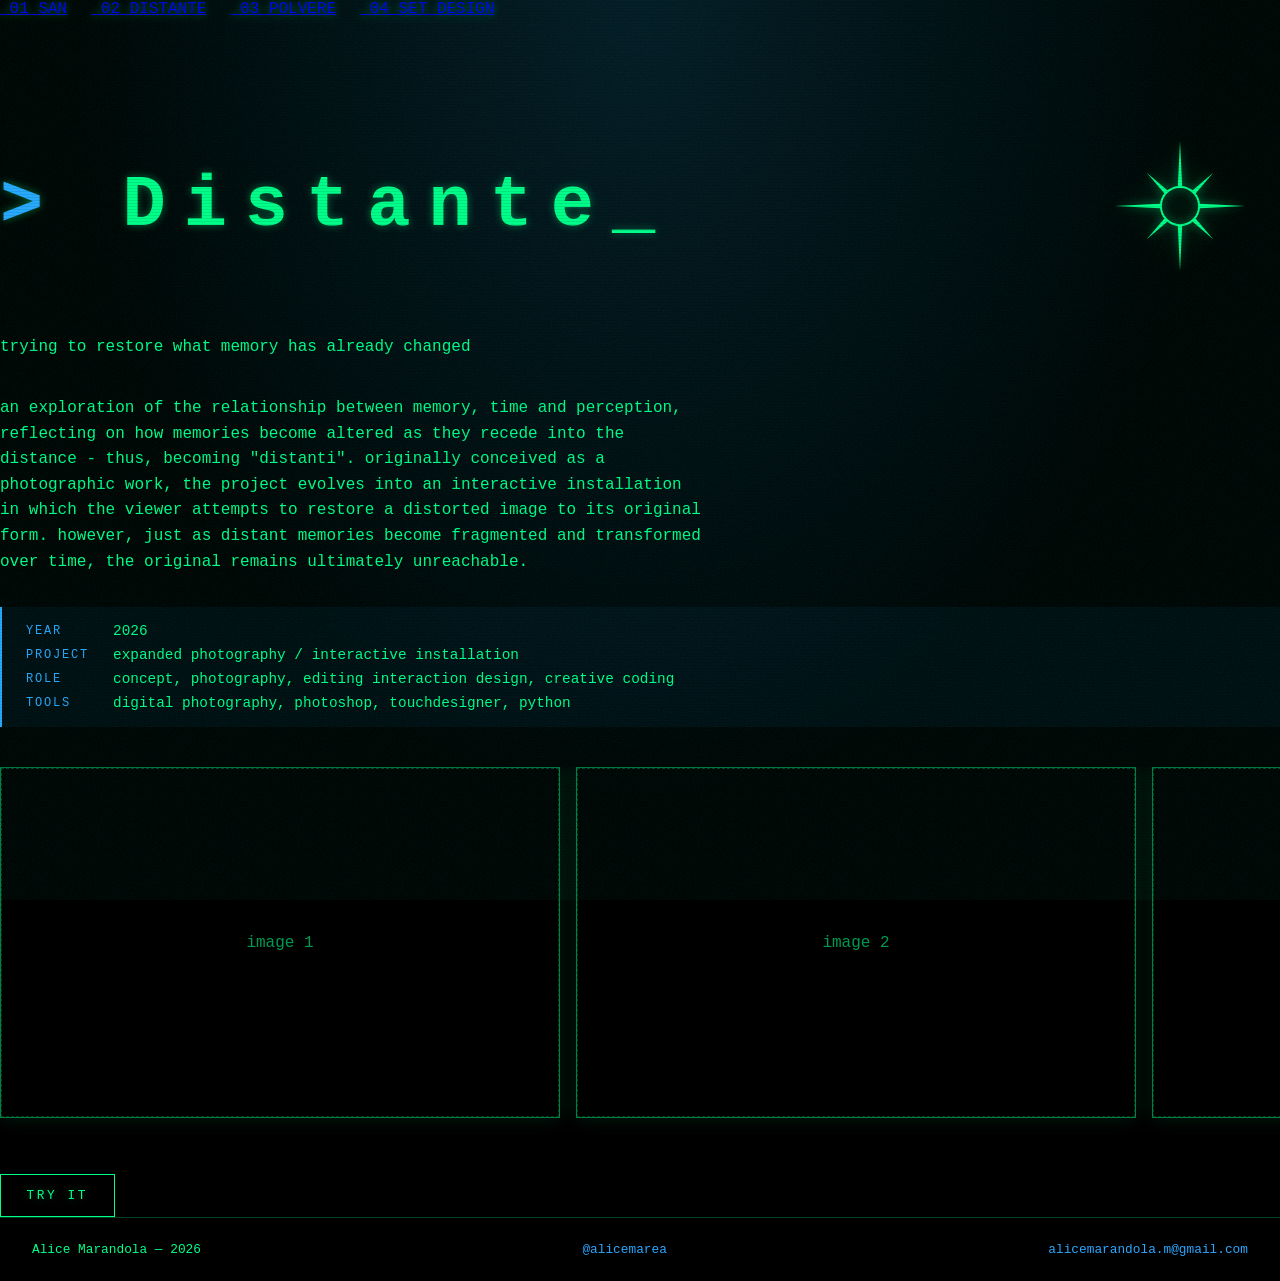
==== distante.html @ 82b6a3bd "Revise project details and navigation link Updated project description and metadata for clarity." ====
<!DOCTYPE html>
<html lang="en">
<head>
  <meta charset="UTF-8">
  <meta name="viewport" content="width=device-width, initial-scale=1">
  <title>Distante — Alice Marandola</title>
  <link rel="stylesheet" href="css/style.css">
</head>

<body>

  <header class="site-header">
  <nav class="site-nav">
    <a href="san.html" >_01 SAN</a>
    <a href="distante.html"aria-current="page">_02 DISTANTE</a>
    <a href="polvere.html">_03 POLVERE</a>
    <a href="untitled.html">_04 SET DESIGN</a>
  </nav>

 
</header>

  <main class="page">
    <div class="page-head">
  <h1>Distante</h1>
  <a class="logo" href="index.html" aria-label="Back to entrance">
    <svg class="logo-sun" viewBox="0 0 400 400" aria-hidden="true">
      <circle cx="200" cy="200" r="38.25" />
      <path class="ray" d="M200 70L204.33 160H195.67L200 70Z" />
      <path class="ray" d="M200 70L204.33 160H195.67L200 70Z" transform="rotate(90 200 200)" />
      <path class="ray" d="M200 70L204.33 160H195.67L200 70Z" transform="rotate(180 200 200)" />
      <path class="ray" d="M200 70L204.33 160H195.67L200 70Z" transform="rotate(270 200 200)" />
      <path class="ray" d="M266.569 133.536L229.856 176.372L223.732 170.248L266.569 133.536Z" />
      <path class="ray" d="M266.569 133.536L229.856 176.372L223.732 170.248L266.569 133.536Z" transform="rotate(90 200 200)" />
      <path class="ray" d="M266.569 133.536L229.856 176.372L223.732 170.248L266.569 133.536Z" transform="rotate(180 200 200)" />
      <path class="ray" d="M266.569 133.536L229.856 176.372L223.732 170.248L266.569 133.536Z" transform="rotate(270 200 200)" />
    </svg>
  </a>
</div>

    <p class="logline">trying to restore what memory has already changed</p>

<p class="lead">
an exploration of the relationship between memory, time and perception, reflecting on how memories become altered as they recede into the distance - thus, becoming "distanti".
  originally conceived as a photographic work, the project evolves into an interactive installation in which the viewer attempts to restore a distorted image to its original form.
  however, just as distant memories become fragmented and transformed over time, the original remains ultimately unreachable.

<dl class="meta">
  <dt>year</dt>      <dd>2026</dd>
  <dt>project</dt>   <dd>expanded photography / interactive installation</dd>
  <dt>role</dt>      <dd>concept, photography, editing interaction design, creative coding</dd>
  <dt>tools</dt>     <dd>digital photography, photoshop, touchdesigner, python</dd>
</dl>

    <div class="gallery">
      <figure><div class="ph">image 1</div></figure>
      <figure><div class="ph">image 2</div></figure>
      <figure><div class="ph">image 3</div></figure>
    </div>

    <a class="button" href="#" target="_blank" rel="noopener">Try it</a>
  </main>

  <footer class="site-footer">
    <span>Alice Marandola — 2026</span>
    <a href="https://instagram.com/alicemarea" target="_blank" rel="noopener">@alicemarea</a>
    <a href="mailto:alicemarandola.m@gmail.com">alicemarandola.m@gmail.com</a>
  </footer>

</body>
</html>
---- css/style.css ----
:root {
  --bg: #000;
  --green: #00ff88;
  --blue: #2aa7ff;
}

* { box-sizing: border-box; }

body {
  margin: 0;
  background: var(--bg);
  color: var(--green);
  font-family: "Courier New", monospace;
}

.intro {
  min-height: 100vh;
  display: flex;
  flex-direction: column;
  align-items: center;
  justify-content: center;
  gap: 1.5rem;
  text-align: center;
}

.sun-wrap {
  position: relative;
  width: min(70vmin, 460px);
  aspect-ratio: 1;
}

.sun {
  all: unset;
  display: block;
  width: 100%;
  height: 100%;
  cursor: pointer;
}

.sun-svg {
  width: 100%;
  height: 100%;
  fill: none;
  stroke: var(--green);
  stroke-width: 3.5;
  stroke-linecap: round;
  transition: transform 1.2s ease;
}
.sun-svg path {
  fill: var(--green);
  stroke: none;
}

.sun.open .sun-svg { transform: rotate(180deg); }

.menu a {
  position: absolute;
  color: var(--blue);
  text-decoration: none;
  text-transform: uppercase;
  letter-spacing: 0.2em;
  font-size: 0.85rem;
  opacity: 0;
  pointer-events: none;
  transition: opacity 0.8s ease 0.8s;
}

.menu.open a { opacity: 1; pointer-events: auto; }
.menu a:hover { color: var(--green); }

.menu .top    { bottom: 87%; left: 50%; transform: translateX(-50%); }
.menu .bottom { top: 87%;    left: 50%; transform: translateX(-50%); }
.menu .left   { right: 87%;  top: 50%;  transform: translateY(-50%); }
.menu .right  { left: 87%;   top: 50%;  transform: translateY(-50%); }

.tagline { margin: 2rem 0 0; }
.hint { margin: 0; opacity: 0.5; font-size: 0.8rem; }

@media (max-width: 600px) {
  .menu a {
    font-size: 0.7rem;
    letter-spacing: 0.12em;
  }
}
/* ---------- project pages ---------- */

.lead {
  max-width: 55%;
  line-height: 1.6;
  margin: 0 0 2rem;
}

@media (max-width: 700px) {
  .lead { max-width: 100%; }
}
@media (max-width: 700px) {
  .lead { max-width: 100%; }
}

.meta {
  display: grid;
  grid-template-columns: max-content 1fr;
  gap: 0.5rem 1.5rem;
  margin: 0 0 2.5rem;
  font-size: 0.9rem;
}

.meta dt {
  color: var(--blue);
  text-transform: uppercase;
  letter-spacing: 0.15em;
  font-size: 0.75rem;
  align-self: center;
}

.meta dd { margin: 0; }

.gallery {
  display: flex;
  gap: 1rem;
  overflow-x: auto;
  scroll-snap-type: x mandatory;
  padding-bottom: 1rem;
  margin-bottom: 2.5rem;
}

.gallery figure {
  flex: 0 0 min(80%, 560px);
  margin: 0;
  scroll-snap-align: start;
}

.gallery img,
.ph {
  display: block;
  width: 100%;
  aspect-ratio: 16 / 10;
  object-fit: cover;
}

.ph {
  display: flex;
  align-items: center;
  justify-content: center;
  border: 1px dashed rgba(0, 255, 136, 0.4);
  opacity: 0.6;
}

.button {
  display: inline-block;
  padding: 0.8rem 1.6rem;
  border: 1px solid var(--green);
  color: var(--green);
  text-decoration: none;
  text-transform: uppercase;
  letter-spacing: 0.2em;
  font-size: 0.8rem;
  transition: background 0.3s, color 0.3s;
}

.button:hover {
  background: var(--green);
  color: var(--bg);
}

.site-footer {
  display: flex;
  flex-wrap: wrap;
  gap: 0.5rem 2rem;
  justify-content: space-between;
  padding: 1.5rem 2rem;
  border-top: 1px solid rgba(0, 255, 136, 0.25);
  font-size: 0.8rem;
}

.site-footer a { color: var(--blue); text-decoration: none; }
.site-footer a:hover { color: var(--green); }

/* ---------- atmosphere ---------- */


body {
  background: radial-gradient(ellipse at 50% 0%, rgba(42, 167, 255, 0.14), transparent 65%) fixed, var(--bg);
}


body::before {
  content: "";
  position: fixed;
  inset: 0;
  z-index: 100;
  pointer-events: none;
  opacity: 0.12;
  background-image: url("data:image/svg+xml;utf8,<svg xmlns='http://www.w3.org/2000/svg' width='200' height='200'><filter id='n'><feTurbulence type='fractalNoise' baseFrequency='.8' numOctaves='2' stitchTiles='stitch'/><feColorMatrix values='0 0 0 0 0  0 0 0 0 1  0 0 0 0 .5  0 0 0 .6 0'/></filter><rect width='100%' height='100%' filter='url(%23n)'/></svg>");
}


body::after {
  content: "";
  position: fixed;
  inset: 0;
  z-index: 99;
  pointer-events: none;
  background: repeating-linear-gradient(to bottom, transparent 0, transparent 2px, rgba(0, 0, 0, 0.18) 3px);
}


.sun-svg { filter: drop-shadow(0 0 10px rgba(0, 255, 136, 0.5)); }
.page h1, .card h2, .button, .site-nav a { text-shadow: 0 0 8px rgba(0, 255, 136, 0.4); }


.page h1 {
  font-size: clamp(2rem, 7vw, 4.5rem);
  letter-spacing: 0.25em;
  margin-bottom: 2rem;
}

.page h1::before { content: "> "; color: var(--blue); }
.page h1::after  { content: "_"; animation: blink 1s steps(1) infinite; }

@keyframes blink { 50% { opacity: 0; } }


.meta {
  padding: 1rem 1.5rem;
  border-left: 2px solid var(--blue);
  background: rgba(42, 167, 255, 0.06);
}


.gallery figure { border: 1px solid rgba(0, 255, 136, 0.5); box-shadow: 0 0 18px rgba(0, 255, 136, 0.12); }


.page { animation: fadein 0.9s ease both; }
@keyframes fadein { from { opacity: 0; transform: translateY(8px); } }


@media (prefers-reduced-motion: reduce) {
  .page h1::after, .page { animation: none; }
}
.contacts {
  display: flex;
  flex-wrap: wrap;
  gap: 0.5rem 1.5rem;
}
/* ---------- header: project names ---------- */

.site-header {
  display: flex;
  flex-wrap: wrap;
  gap: 1rem;
  justify-content: flex-start;
  align-items: center;
}

.site-nav {
  display: flex;
  flex-wrap: wrap;
  gap: 0.5rem 1.5rem;
}

.site-nav a { margin-left: 0; }
/* ---------- title row: title left, sun right ---------- */

.page-head {
  display: flex;
  align-items: center;
  justify-content: space-between;
  gap: 1.5rem;
  margin-bottom: 2rem;
}

.page-head h1 { margin: 0; }

.logo-sun {
  display: block;
  width: clamp(110px, 16vw, 200px);
  height: auto;
  aspect-ratio: 1;
  fill: none;
  stroke: var(--green);
  stroke-width: 4;
  filter: drop-shadow(0 0 4px rgba(0, 255, 136, 0.5))
          drop-shadow(0 0 12px rgba(0, 255, 136, 0.25));
  animation: sun-glow 4s ease-in-out infinite;
}

.logo-sun .ray { fill: var(--green); stroke: none; }
.page { padding-top: 5.5rem; }
@keyframes sun-glow {
  0%, 100% {
    filter: drop-shadow(0 0 4px rgba(0, 255, 136, 0.5))
            drop-shadow(0 0 12px rgba(0, 255, 136, 0.25));
  }
  50% {
    filter: drop-shadow(0 0 6px rgba(0, 255, 136, 0.8))
            drop-shadow(0 0 22px rgba(0, 255, 136, 0.45));
  }
}

@media (max-width: 600px) {
  .logo-sun { width: 84px; }
}

@media (prefers-reduced-motion: reduce) {
  .logo-sun { animation: none; }
}
.logline {
  margin: 0 0 2.5rem;
}
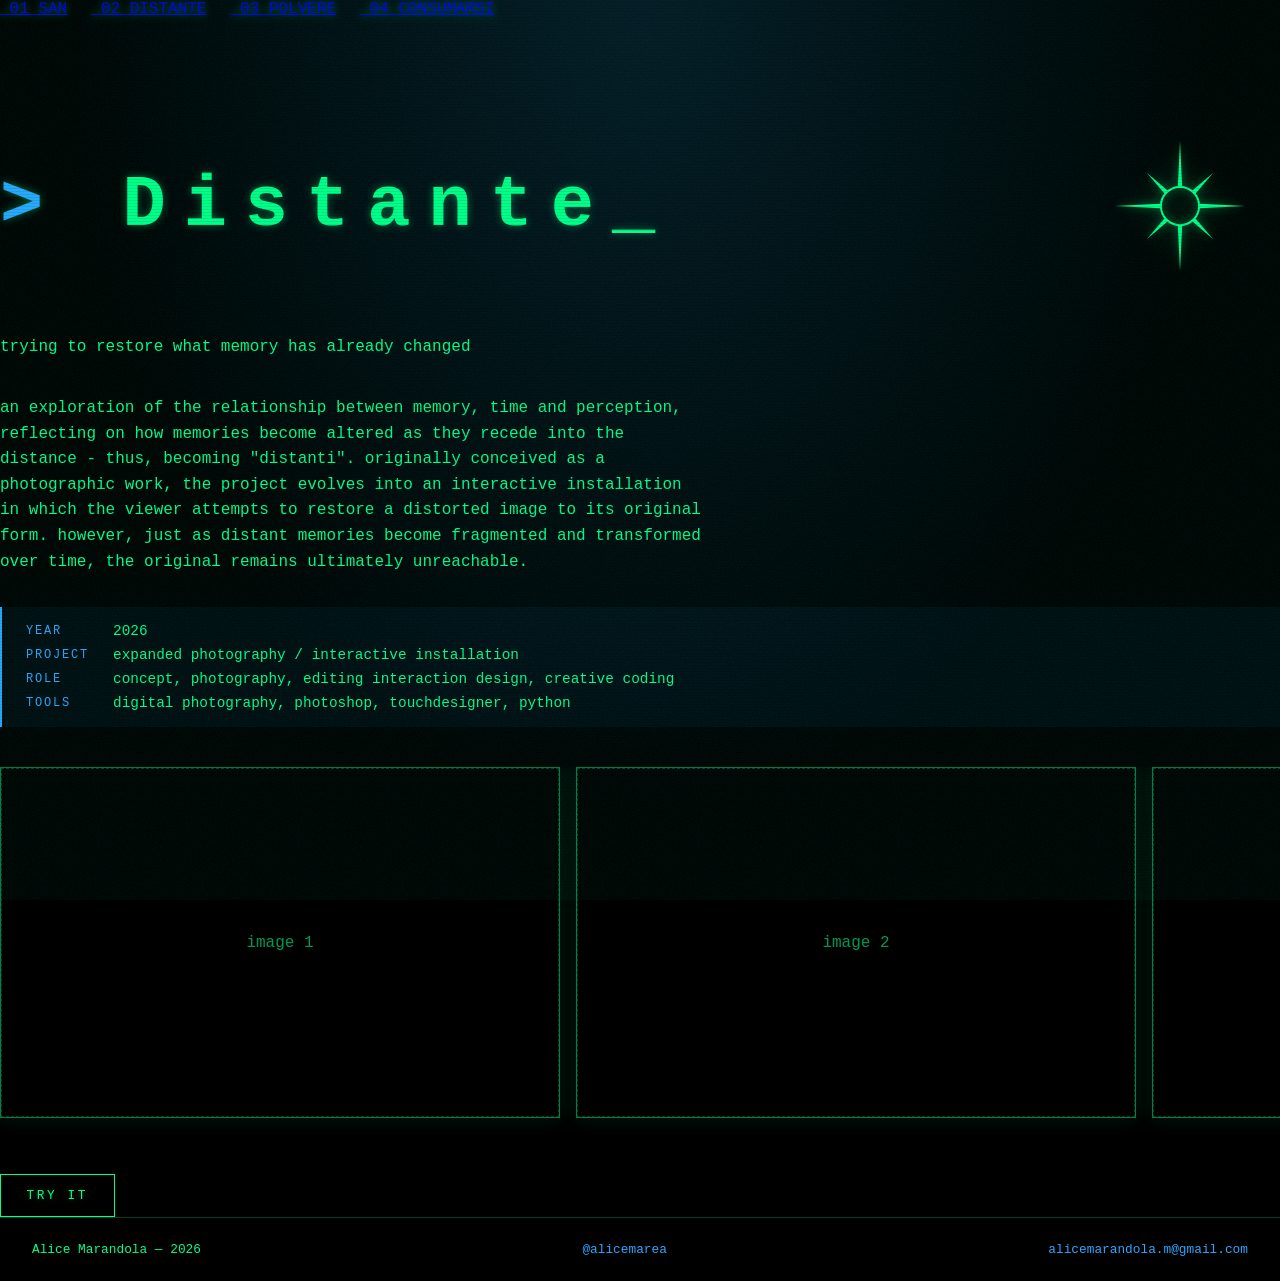
==== commit 6837fd8a: "Rename link text from 'SET DESIGN' to 'CONSUMARSI'" ====
--- a/distante.html
+++ b/distante.html
@@ -14,7 +14,7 @@
     <a href="san.html" >_01 SAN</a>
     <a href="distante.html"aria-current="page">_02 DISTANTE</a>
     <a href="polvere.html">_03 POLVERE</a>
-    <a href="untitled.html">_04 SET DESIGN</a>
+    <a href="untitled.html">_04 CONSUMARSI</a>
   </nav>
 
  
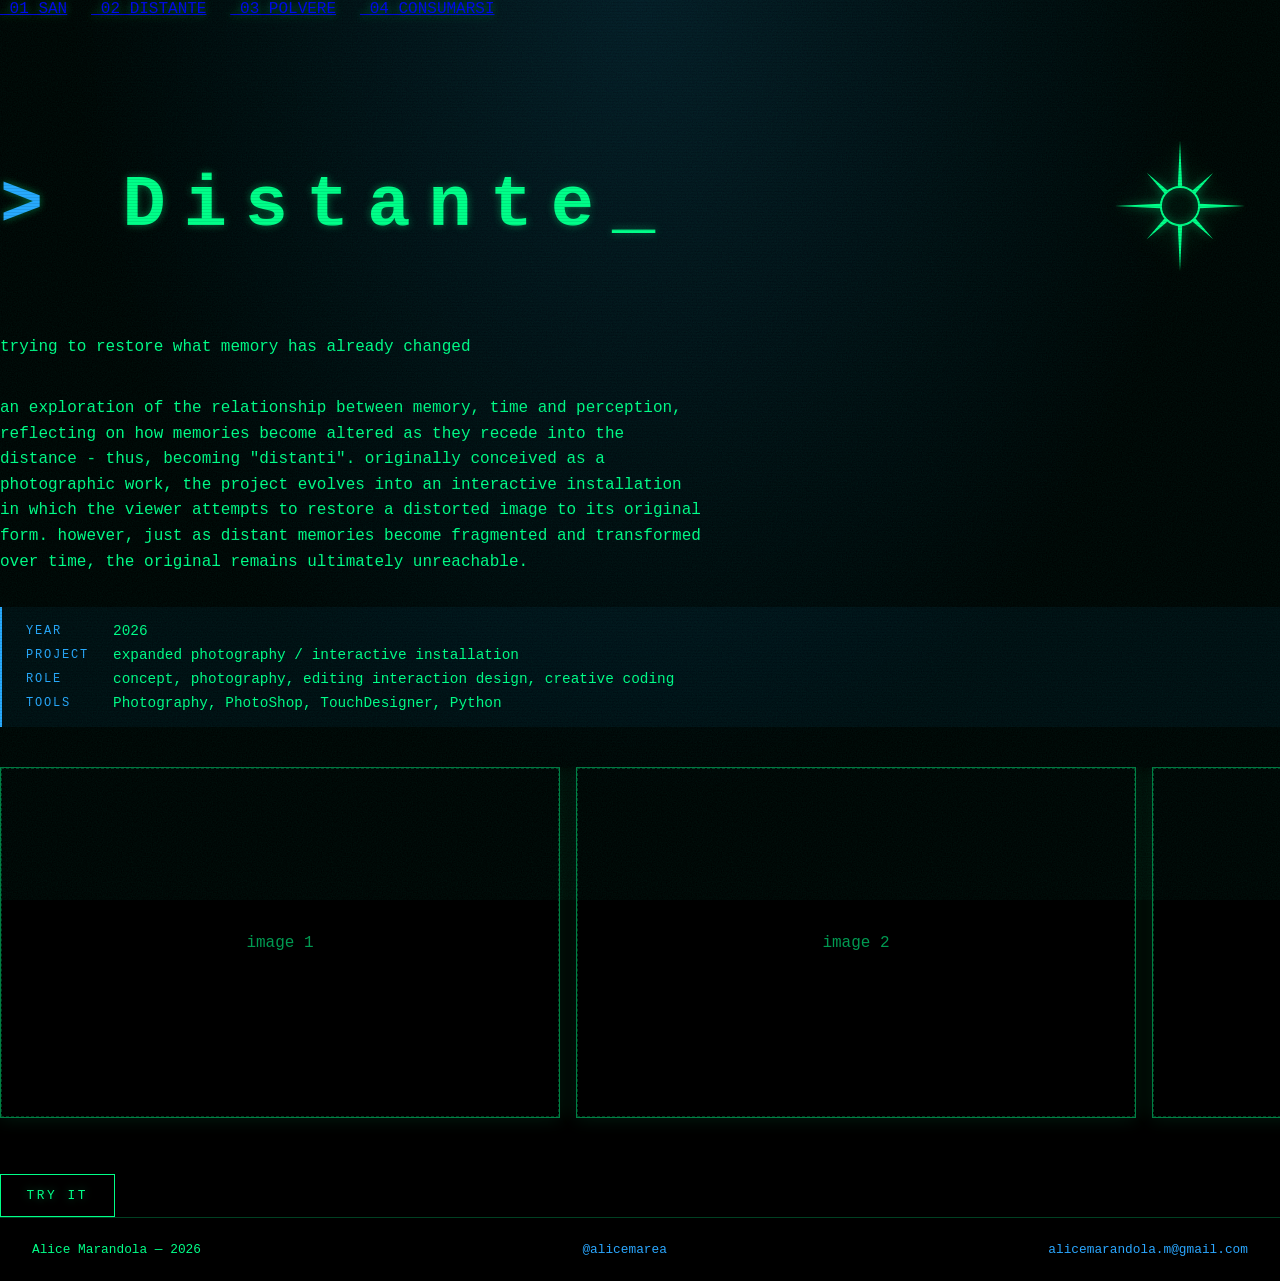
==== commit 3ac8275e: "Update tools list to use proper capitalization" ====
--- a/distante.html
+++ b/distante.html
@@ -49,7 +49,7 @@
   <dt>year</dt>      <dd>2026</dd>
   <dt>project</dt>   <dd>expanded photography / interactive installation</dd>
   <dt>role</dt>      <dd>concept, photography, editing interaction design, creative coding</dd>
-  <dt>tools</dt>     <dd>digital photography, photoshop, touchdesigner, python</dd>
+  <dt>tools</dt>     <dd>Photography, PhotoShop, TouchDesigner, Python</dd>
 </dl>
 
     <div class="gallery">
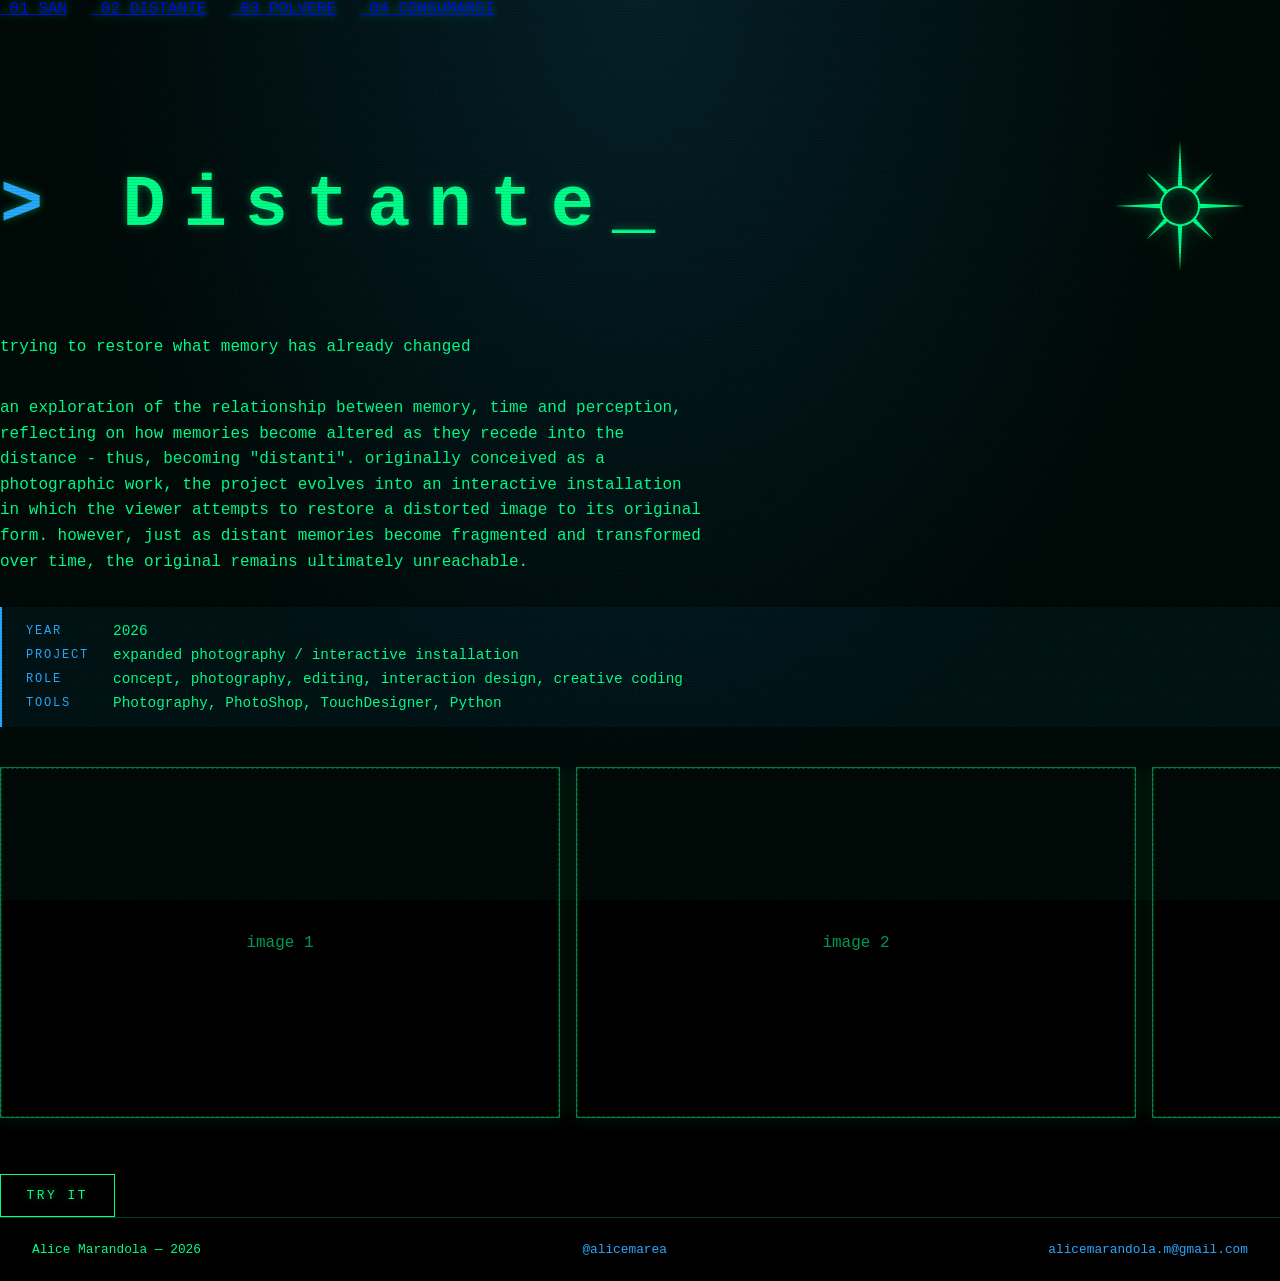
==== commit 29417692: "Update distante.html" ====
--- a/distante.html
+++ b/distante.html
@@ -48,7 +48,7 @@
 <dl class="meta">
   <dt>year</dt>      <dd>2026</dd>
   <dt>project</dt>   <dd>expanded photography / interactive installation</dd>
-  <dt>role</dt>      <dd>concept, photography, editing interaction design, creative coding</dd>
+  <dt>role</dt>      <dd>concept, photography, editing, interaction design, creative coding</dd>
   <dt>tools</dt>     <dd>Photography, PhotoShop, TouchDesigner, Python</dd>
 </dl>
 
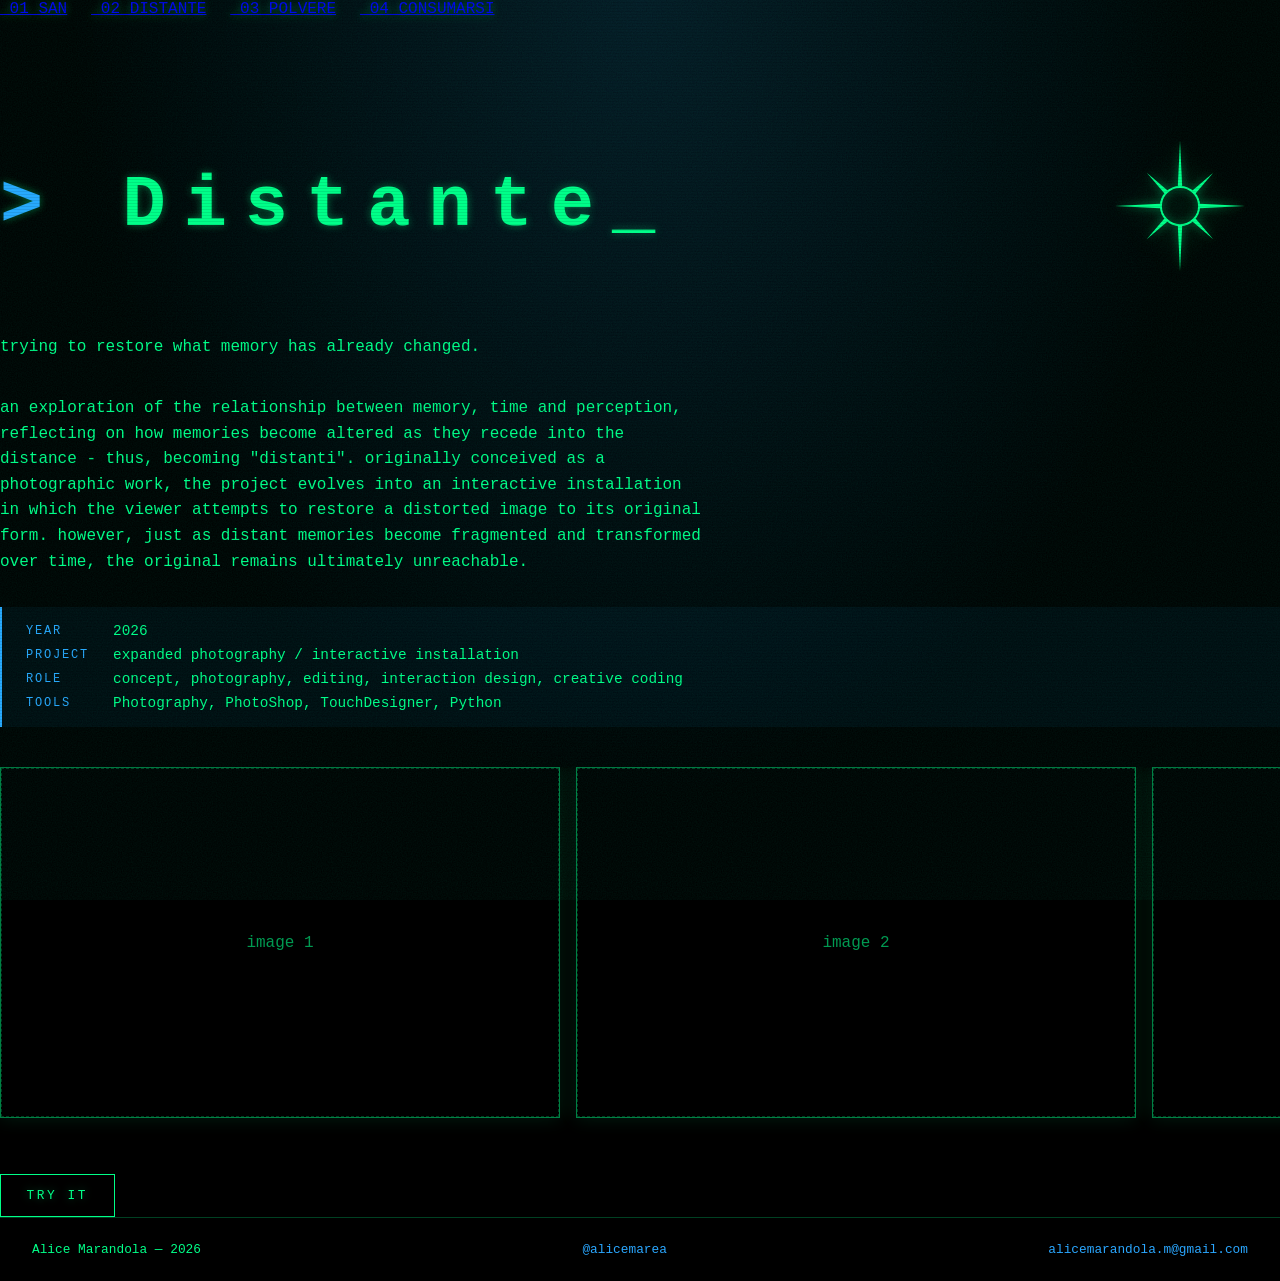
==== commit c1200ee9: "Fix punctuation in logline paragraph" ====
--- a/distante.html
+++ b/distante.html
@@ -38,7 +38,7 @@
   </a>
 </div>
 
-    <p class="logline">trying to restore what memory has already changed</p>
+    <p class="logline">trying to restore what memory has already changed.</p>
 
 <p class="lead">
 an exploration of the relationship between memory, time and perception, reflecting on how memories become altered as they recede into the distance - thus, becoming "distanti".
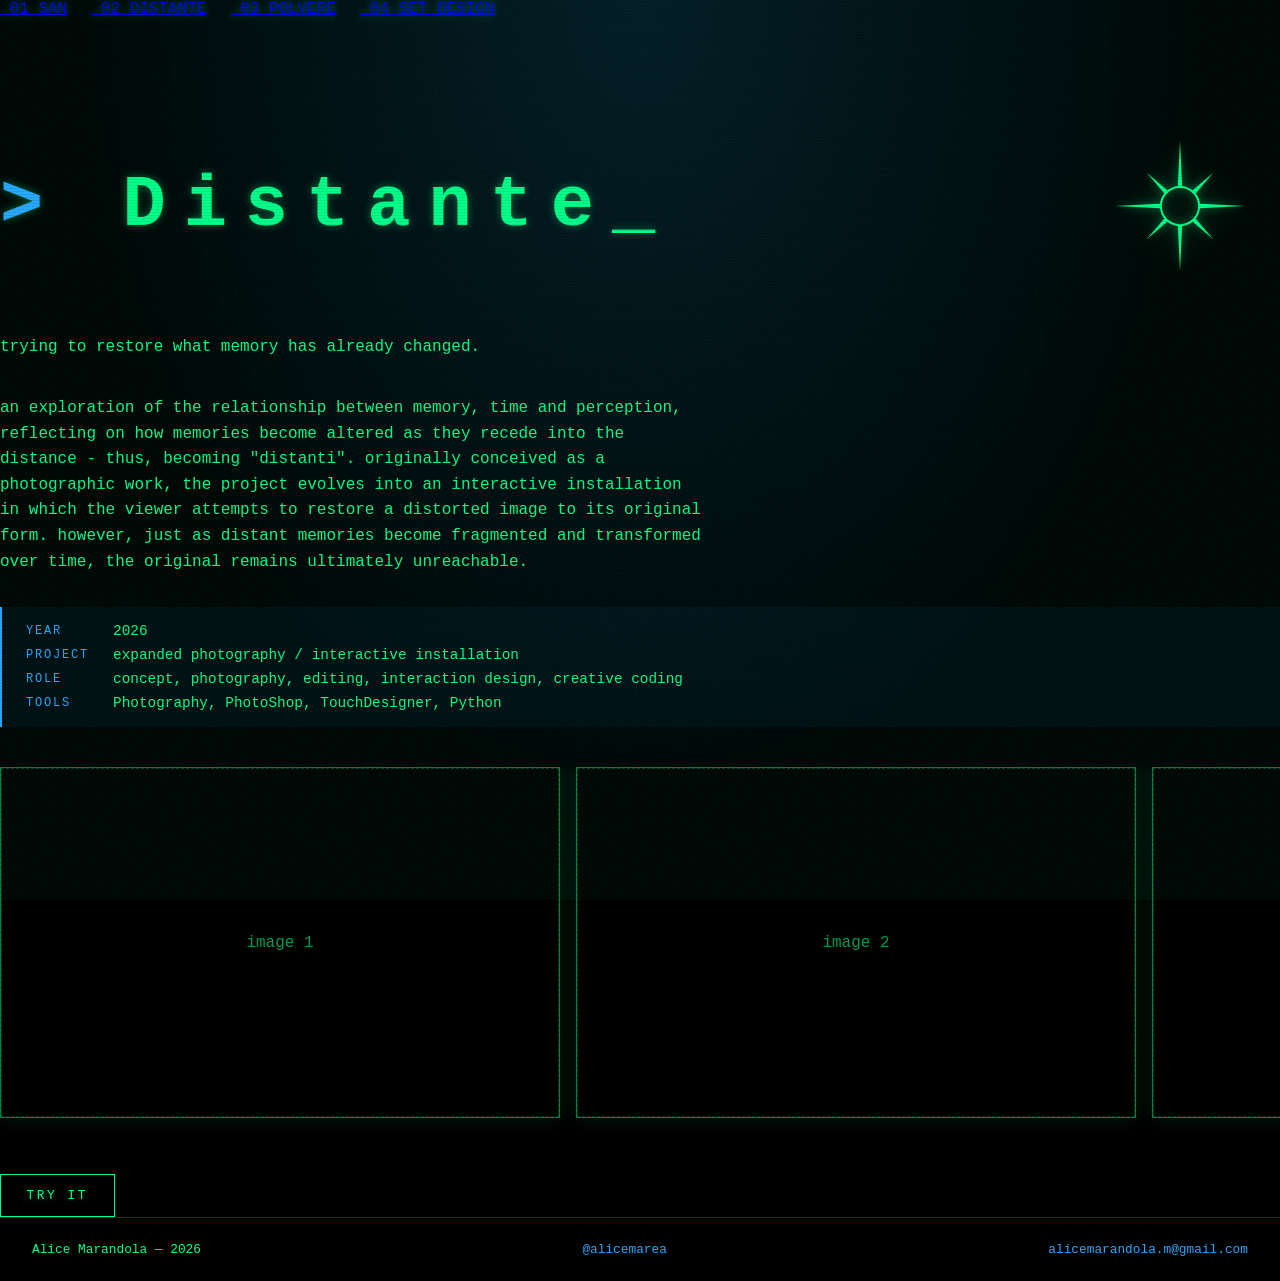
==== commit ba595c43: "Update link text for fourth navigation item" ====
--- a/distante.html
+++ b/distante.html
@@ -14,7 +14,7 @@
     <a href="san.html" >_01 SAN</a>
     <a href="distante.html"aria-current="page">_02 DISTANTE</a>
     <a href="polvere.html">_03 POLVERE</a>
-    <a href="untitled.html">_04 CONSUMARSI</a>
+    <a href="untitled.html">_04 SET DESIGN</a>
   </nav>
 
  
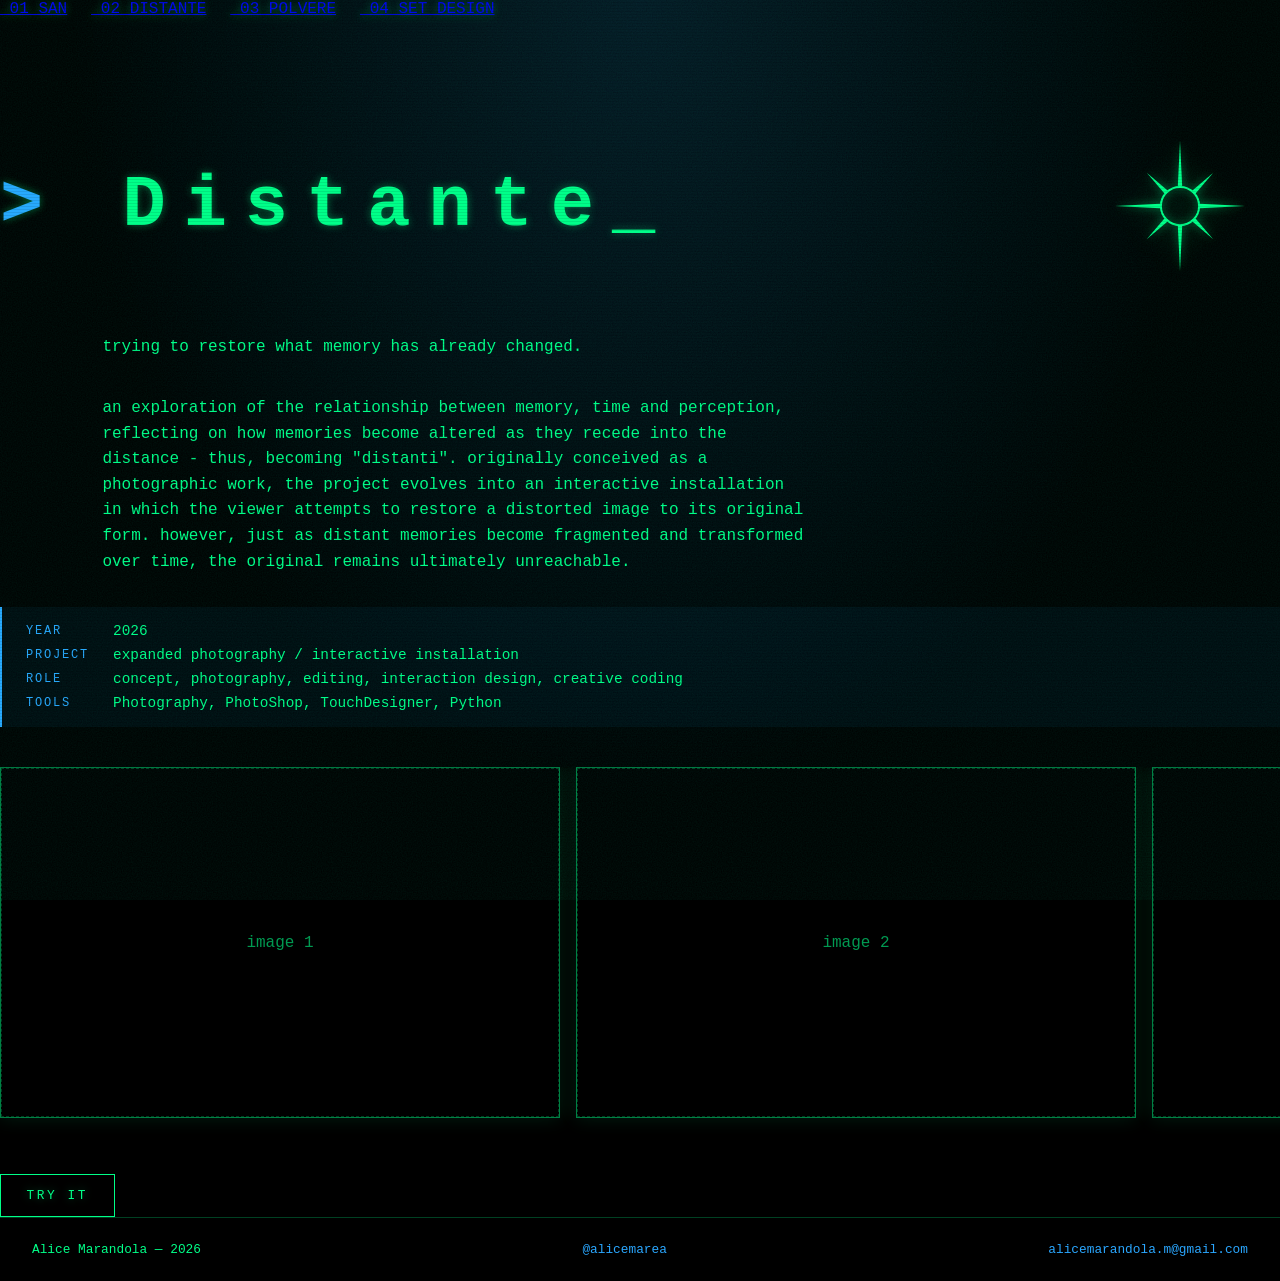
==== commit a0ad3c5c: "Fix link to set design page in distante.html" ====
--- a/distante.html
+++ b/distante.html
@@ -14,7 +14,7 @@
     <a href="san.html" >_01 SAN</a>
     <a href="distante.html"aria-current="page">_02 DISTANTE</a>
     <a href="polvere.html">_03 POLVERE</a>
-    <a href="untitled.html">_04 SET DESIGN</a>
+    <a href="setdesign.html">_04 SET DESIGN</a>
   </nav>
 
  
--- a/css/style.css
+++ b/css/style.css
@@ -308,3 +308,12 @@
 .logline {
   margin: 0 0 2.5rem;
 }
+.logline,
+.lead {
+  margin-left: 8%;
+}
+
+@media (max-width: 700px) {
+  .logline,
+  .lead { margin-left: 0; }
+}
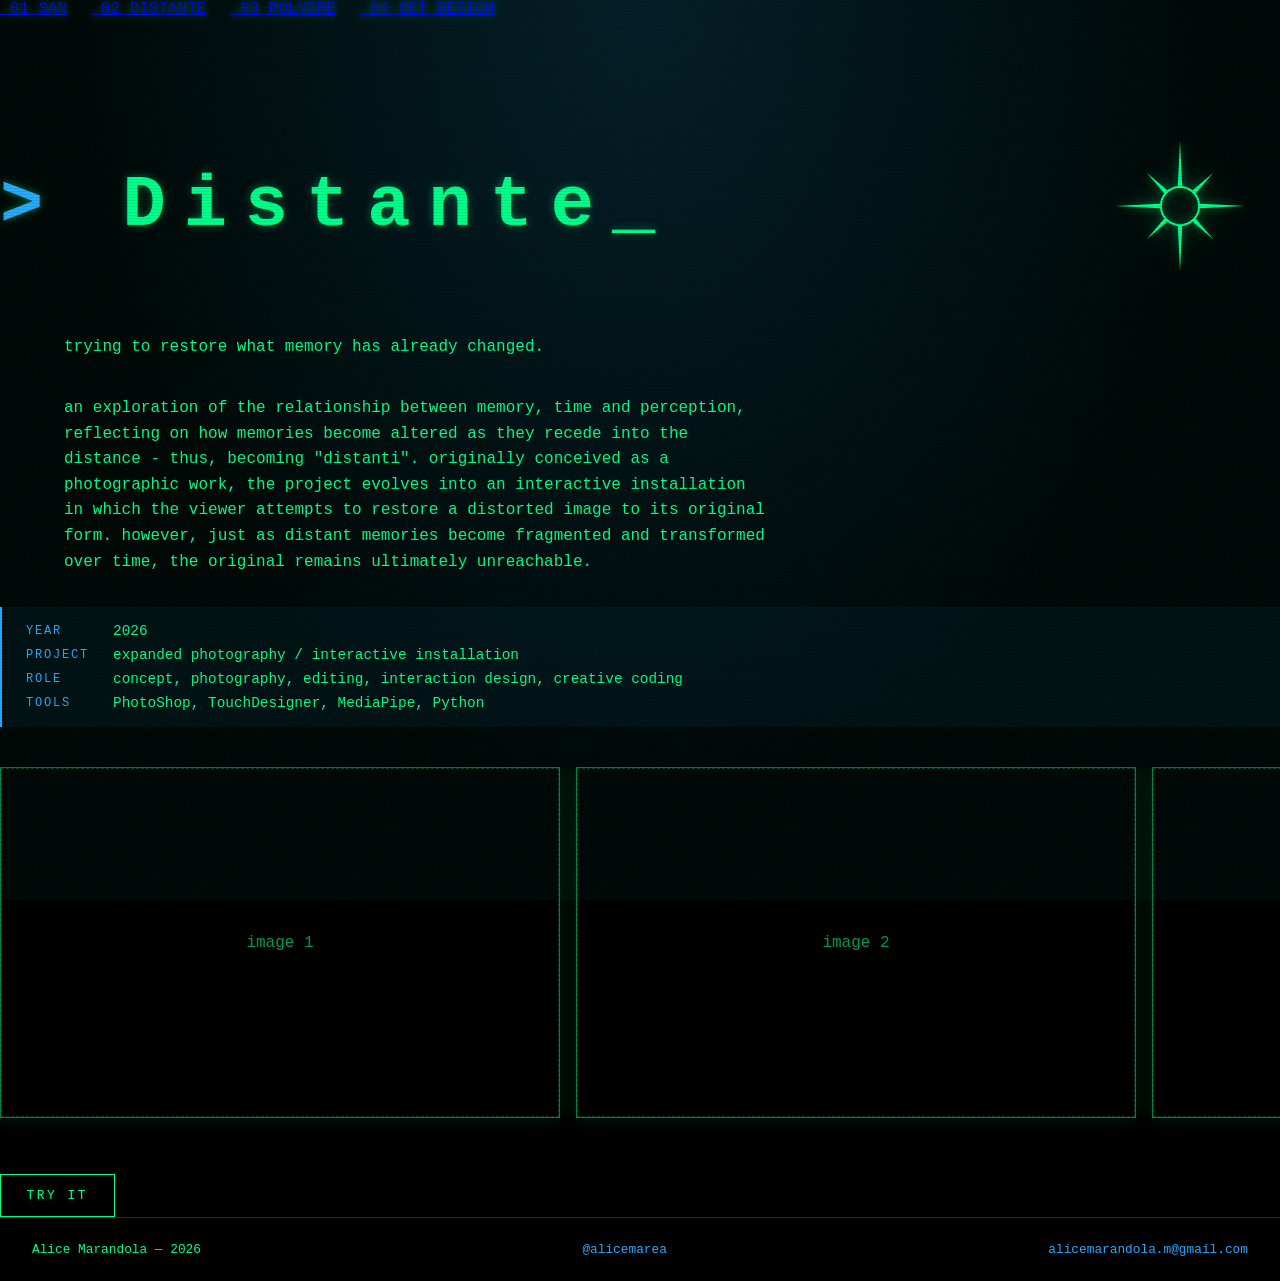
==== commit 61bf6a62: "Update tools list in distante.html" ====
--- a/distante.html
+++ b/distante.html
@@ -49,7 +49,7 @@
   <dt>year</dt>      <dd>2026</dd>
   <dt>project</dt>   <dd>expanded photography / interactive installation</dd>
   <dt>role</dt>      <dd>concept, photography, editing, interaction design, creative coding</dd>
-  <dt>tools</dt>     <dd>Photography, PhotoShop, TouchDesigner, Python</dd>
+  <dt>tools</dt>     <dd>PhotoShop, TouchDesigner, MediaPipe, Python</dd>
 </dl>
 
     <div class="gallery">
--- a/css/style.css
+++ b/css/style.css
@@ -310,7 +310,7 @@
 }
 .logline,
 .lead {
-  margin-left: 8%;
+  margin-left: 5%;
 }
 
 @media (max-width: 700px) {
